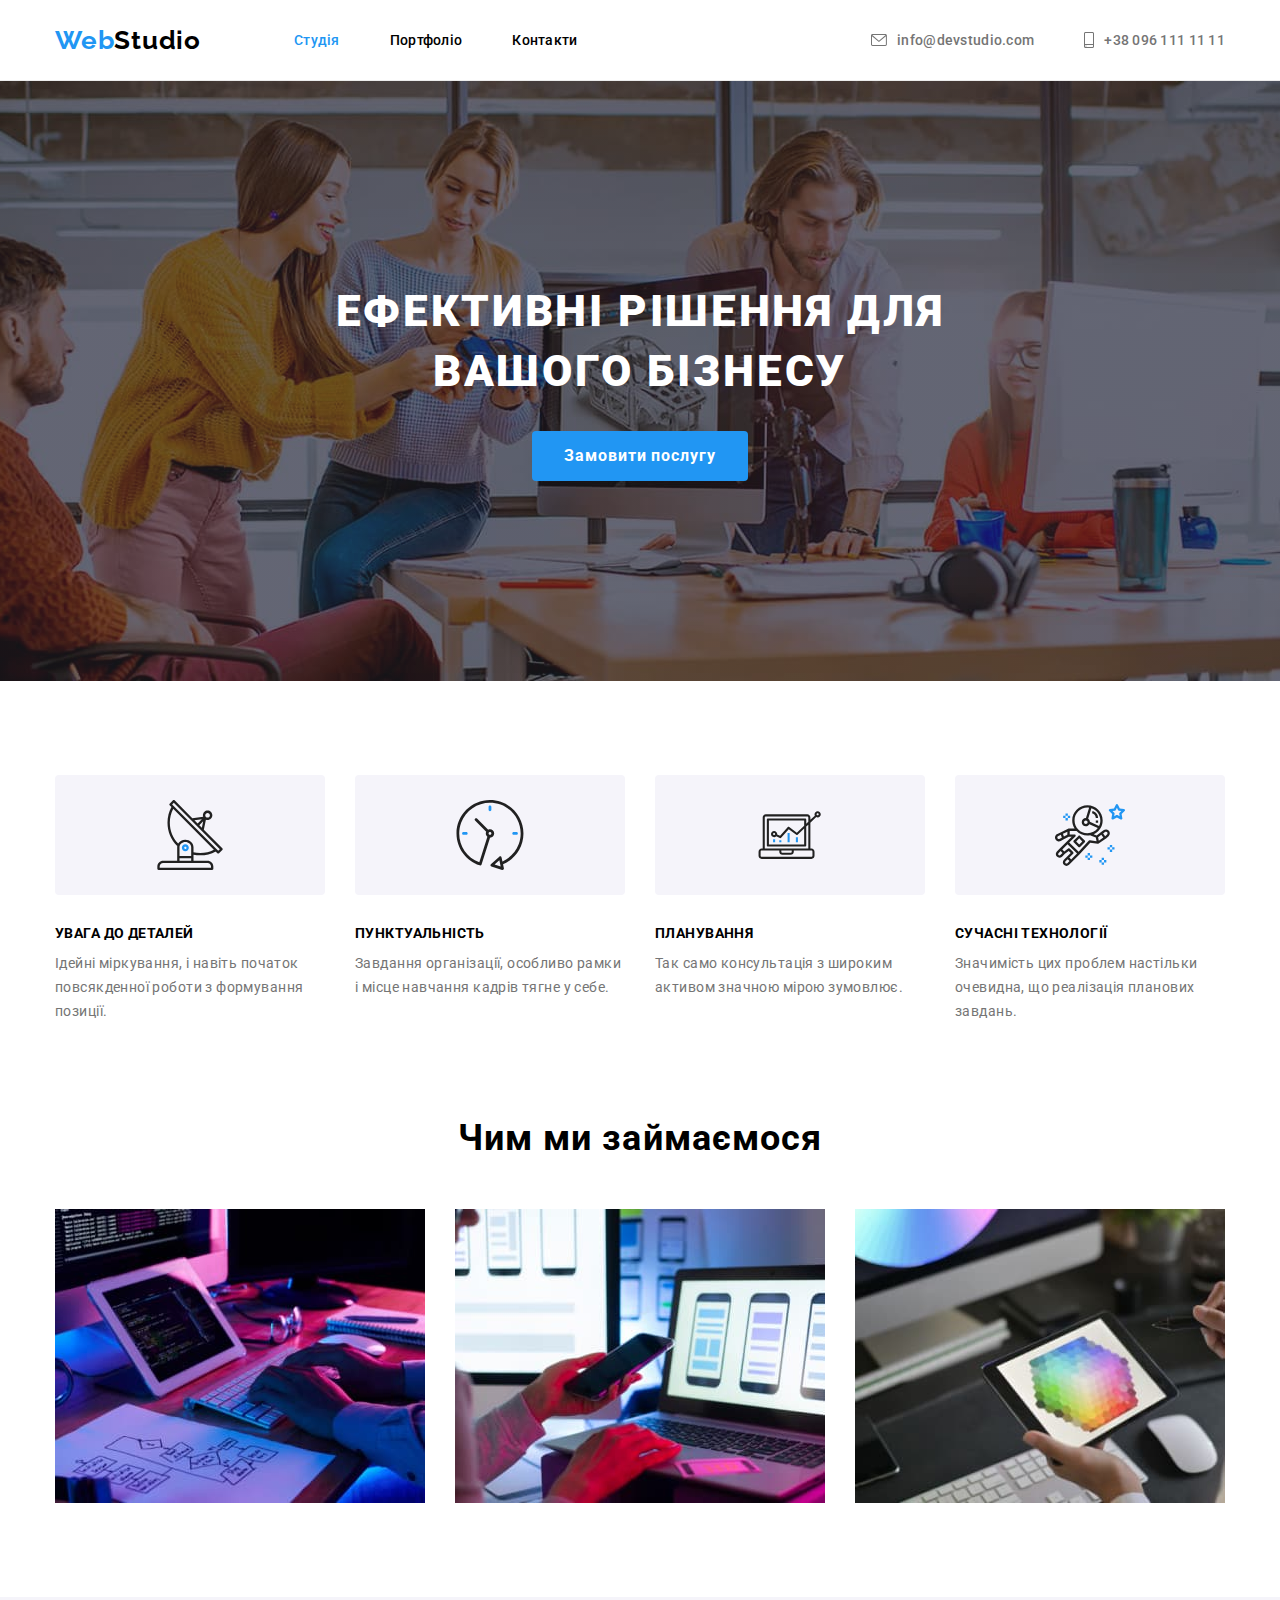
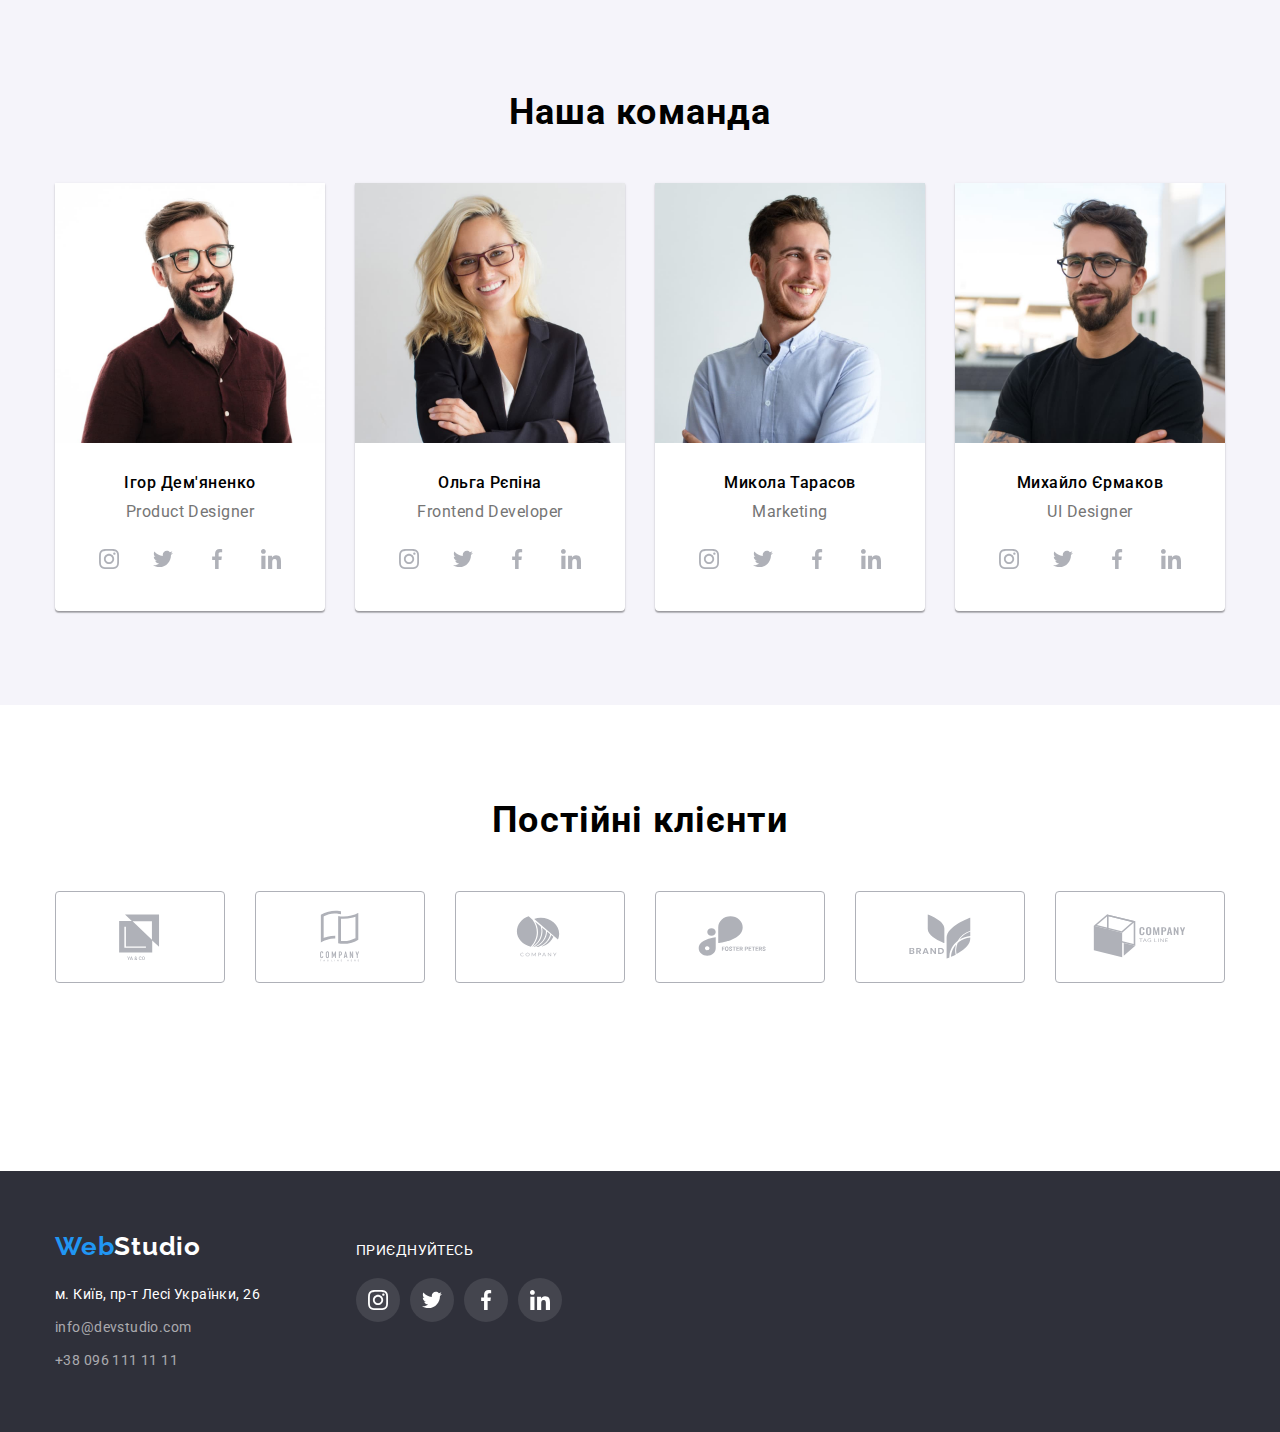
==== index.html @ e53da067 "hw-04" ====
<!DOCTYPE html>
<html lang="uk">
  <head>
    <meta charset="UTF-8" />
    <meta http-equiv="X-UA-Compatible" content="IE=edge" />
    <meta name="viewport" content="width=device-width, initial-scale=1.0" />
    <title>Студия</title>
    <link rel="preconnect" href="https://fonts.googleapis.com">
    <link rel="preconnect" href="https://fonts.gstatic.com" crossorigin>
    <link href="https://fonts.googleapis.com/css2?family=Raleway:wght@700&family=Roboto:wght@400;500;700;900&display=swap"
      rel="stylesheet"
    />
    <link rel="stylesheet" href="https://cdnjs.cloudflare.com/ajax/libs/modern-normalize/1.1.0/modern-normalize.min.css"/>
    <link rel="stylesheet" href="./css/styles.css" />
  </head>
  <body>
    <header class="header">
      <div class="header-container container">
        <nav class="header-nav">
          <a href="./index.html" class="header-logo link"><span class="first-part">Web</span><span
              class="last-part-header">Studio</span></a>
          <ul class="nav-list list">
            <li class="header-nav-item"><a href="./index.html" class="header-nav-link link current">Студія</a></li>
            <li class="header-nav-item"><a href="./portfolio.html" class="header-nav-link link">Портфоліо</a></li>
            <li class="header-nav-item"><a href="" class="header-nav-link link">Контакти</a></li>
          </ul>
        </nav>
    
        <ul class="e-mail-tel list">
          <li class="e-mail-tel-item"><a class="header-mailto-link link"
              href="mailto:info@devstudio.com"><svg class="nav-icon" width="16" height="12">
                <use href="./images/icon/symbol-defs.svg#icon-envelope"></use>
              </svg>info@devstudio.com</a></li>
          <li class="e-mail-tel-item"><a class="headrer-tel-link link" 
              href="tel:+380961111111"><svg class="nav-icon" width="10" height="16">
                <use href="./images/icon/symbol-defs.svg#icon-smartphone"></use>
              </svg>+38 096 111 11 11</a>
          </li>
        </ul>
      </div>
    
    </header>
    <main>
      <section class="hero">
          <h1 class="hero-title">Ефективні рішення для вашого бізнесу</h1>
          <button class="hero-btn btn" type="button">Замовити послугу</button>
      </section>
      <section class="features">
        <div class="container">
          <h2 class="features-title visually-hidden">Наші особливості</h2>
          <ul class="features-list list">
            <li class="features-list-item"> 
              <div class="icon-container">
                <svg class="features-icon" width="270" height="120">
                  <use href="./images/icon/symbol-defs.svg#icon-antenna"></use>
                </svg>
              </div>        
              <h3 class="features-fact">Увага до деталей</h3>
              <p class="features-fact-descr">Ідейні міркування, і навіть початок повсякденної роботи з формування позиції.</p>
            </li>
                
            <li class="features-list-item">
              <div class="icon-container">
                <svg class="features-icon" width="270" height="120">
                  <use href="./images/icon/symbol-defs.svg#icon-clock"></use> 
                </svg>
              </div>
              <h3 class="features-fact">Пунктуальність</h3>
              <p class="features-fact-descr">Завдання організації, особливо рамки і місце навчання кадрів тягне у себе.</p>                    
            </li>
                
            <li class="features-list-item">
              <div class="icon-container">
                <svg class="features-icon" width="270" height="120"> 
                  <use href="./images/icon/symbol-defs.svg#icon-diagram"></use>
                </svg>
              </div>
              <h3 class="features-fact">Планування</h3>
              <p class="features-fact-descr">Так само консультація з широким активом значною мірою зумовлює.</p>
            </li>
                
            <li class="features-list-item">
              <div class="icon-container">
                <svg class="features-icon" width="270" height="120">
                  <use href="./images/icon/symbol-defs.svg#icon-astronaut"></use>
                </svg>
              </div>
              <h3 class="features-fact">Сучасні технології</h3>
              <p class="features-fact-descr">Значимість цих проблем настільки очевидна, що реалізація планових завдань.</p>
            </li> 
          </ul>
        </div>
      </section>
<section class="box">
  <div class="container">
    <h2 class="box-facts">Чим ми займаємося</h2>
    <ul class="box-list list">
      <li>
        <img src="./images/box1.jpg" alt="Чоловік працює за ноутбуком" width="370" />
      </li>
      <li>
        <img src="./images/box2.jpg" alt="Дівчина працює за телефоном" width="370" />
      </li>
      <li>
        <img src="./images/box3.jpg" alt="Чоловік працює за планшетом" width="370" />
      </li>
    </ul>
  </div>

</section>
<section class="team">
  <div class="container">
    <h2 class="team-title">Наша команда</h2>
    <ul class="team-list list">
      <li class="team-flex-element">
        <div class="team-flex-dscr">
          <img src="./images/team-card1.jpg" alt="Ігор Дем'яненко" width="270" />
          <h3 class="team-card">Ігор Дем'яненко</h3>
          <p class="team-card-descr">Product Designer</p>
          <ul class="social-team-list">
            <li class="social-flex-element"><a class="social-link link" href=""><svg class="social-icon" width="20" height="20">
                  <use href="./images/icon/symbol-defs.svg#icon-instagram"></use>
                </svg></a></li>
            <li class="social-flex-element"><a class="social-link link" href=""><svg class="social-icon" width="20" height="20">
                  <use href="./images/icon/symbol-defs.svg#icon-twitter"></use>
                </svg></a></li>
            <li class="social-flex-element"><a class="social-link link" href=""><svg class="social-icon" width="20" height="20">
                  <use href="./images/icon/symbol-defs.svg#icon-facebook"></use>
                </svg></a></li>
            <li class="social-flex-element"><a class="social-link link" href=""><svg class="social-icon" width="20" height="20">
                  <use href="./images/icon/symbol-defs.svg#icon-linkedin"></use>
                </svg></a></li>
          </ul> 
        </div>
      </li>
      <li class="team-flex-element">
        <div class="team-flex-dscr">
          <img src="./images/team-card2.jpg" alt="Ольга Рєпіна" width="270" />
          <h3 class="team-card">Ольга Рєпіна</h3>
          <p class="team-card-descr">Frontend Developer</p>
          <ul class="social-team-list">
            <li class="social-flex-element"><a class="social-link link" href=""><svg class="social-icon" width="20" height="20">
                  <use href="./images/icon/symbol-defs.svg#icon-instagram"></use>
                </svg></a></li>
            <li class="social-flex-element"><a class="social-link link" href=""><svg class="social-icon" width="20" height="20">
                  <use href="./images/icon/symbol-defs.svg#icon-twitter"></use>
                </svg></a></li>
            <li class="social-flex-element"><a class="social-link link" href=""><svg class="social-icon" width="20" height="20">
                  <use href="./images/icon/symbol-defs.svg#icon-facebook"></use>
                </svg></a></li>
            <li class="social-flex-element"><a class="social-link link" href=""><svg class="social-icon" width="20" height="20">
                  <use href="./images/icon/symbol-defs.svg#icon-linkedin"></use>
                </svg></a></li>
          </ul>
        </div>
      </li>
      <li class="team-flex-element">
        <div class="team-flex-dscr">
          <img src="./images/team-card3.jpg" alt="Микола Тарасов" width="270" />
          <h3 class="team-card">Микола Тарасов</h3>
          <p class="team-card-descr">Marketing</p>
          <ul class="social-team-list">
            <li class="social-flex-element"><a class="social-link link" href=""><svg class="social-icon" width="20" height="20">
                  <use href="./images/icon/symbol-defs.svg#icon-instagram"></use>
                </svg></a></li>
            <li class="social-flex-element"><a class="social-link link" href=""><svg class="social-icon" width="20" height="20">
                  <use href="./images/icon/symbol-defs.svg#icon-twitter"></use>
                </svg></a></li>
            <li class="social-flex-element"><a class="social-link link" href=""><svg class="social-icon" width="20" height="20">
                  <use href="./images/icon/symbol-defs.svg#icon-facebook"></use>
                </svg></a></li>
            <li class="social-flex-element"><a class="social-link link" href=""><svg class="social-icon" width="20" height="20">
                  <use href="./images/icon/symbol-defs.svg#icon-linkedin"></use>
                </svg></a></li>
          </ul>
        </div>
      </li>
      <li class="team-flex-element">
        <div class="team-flex-dscr">
          <img src="./images/team-card4.jpg" alt="Михайло Єрмаков" width="270" />
          <h3 class="team-card">Михайло Єрмаков</h3>
          <p class="team-card-descr">UI Designer</p>
          <ul class="social-team-list">
            <li class="social-flex-element"><a class="social-link link" href=""><svg class="social-icon" width="20" height="20">
                  <use href="./images/icon/symbol-defs.svg#icon-instagram"></use>
                </svg></a></li>
            <li class="social-flex-element"><a class="social-link link" href=""><svg class="social-icon" width="20" height="20">
                  <use href="./images/icon/symbol-defs.svg#icon-twitter"></use>
                </svg></a></li>
            <li class="social-flex-element"><a class="social-link link" href=""><svg class="social-icon" width="20" height="20">
                  <use href="./images/icon/symbol-defs.svg#icon-facebook"></use>
                </svg></a></li>
            <li class="social-flex-element"><a class="social-link link" href=""><svg class="social-icon" width="20" height="20">
                  <use href="./images/icon/symbol-defs.svg#icon-linkedin"></use>
                </svg></a></li>
          </ul>
        </div>
      </li>
    </ul>
  </div>

</section>
<section class="clients">
  <div class="container">
    <h2 class="clients-title">Постійні клієнти</h2>
    <ul class="clients-list">
      <li class="clients-flex-element"><a class="client-link link" href=""><svg class="clients-icon" width="170"
            height="92">
            <use href="./images/icon/symbol-defs.svg#icon-logo-1"></use>
          </svg></a></li>
      <li class="clients-flex-element"><a class="client-link link" href=""><svg class="clients-icon" width="170"
            height="92">
            <use href="./images/icon/symbol-defs.svg#icon-logo-2"></use>
          </svg></a></li>
      <li class="clients-flex-element"><a class="client-link link" href=""><svg class="clients-icon" width="170"
            height="92">
            <use href="./images/icon/symbol-defs.svg#icon-logo-3"></use>
          </svg></a></li>
      <li class="clients-flex-element"><a class="client-link link" href=""><svg class="clients-icon" width="170"
            height="92">
            <use href="./images/icon/symbol-defs.svg#icon-logo-4"></use>
          </svg></a></li>
      <li class="clients-flex-element"><a class="client-link link" href=""><svg class="clients-icon" width="170"
            height="92">
            <use href="./images/icon/symbol-defs.svg#icon-logo-5"></use>
          </svg></a></li>
      <li class="clients-flex-element"><a class="client-link link" href=""><svg class="clients-icon" width="170"
            height="92">
            <use href="./images/icon/symbol-defs.svg#icon-logo-6"></use>
          </svg></a></li>

    </ul>
  </div>
</section>

      
     
    </main>
    <footer class="footer-container">
      <div class="footer-group container">
        <div class="nav-container">
          <a href="./index.html" class="footer-logo link"><span class="first-part">Web</span><span
              class="last-part-footer">Studio</span></a>
          <address class="footer-address">
            <ul class="footer-nav-list list">
              <li class="footer-nav-item"><a class="maps link" href="https://goo.gl/maps/CPtrU1FHBa2aNyZL9" target="_blank"
                  rel="noopener noreferrer nofollow">м. Київ, пр-т Лесі Українки, 26</a></li>
              <li class="footer-nav-item"><a class="footer-mailto-link link"
                  href="mailto:info@devstudio.com">info@devstudio.com</a></li>
              <li class="footer-nav-item"><a class="footer-tel-link link" href="tel:+380961111111">+38 096 111 11 11</a></li>
            </ul>
          </address>

        </div>
        
        
        <div class="social-footer">
          <p class="social-footer-descr">ПРИЄДНУЙТЕСЬ</p>
          <ul class="social-footer-list list">
            <li class="social-footer-element"><a class="social-footer-link link" href=""><svg class="social-icon" width="20"
                  height="20">
                  <use href="./images/icon/symbol-defs.svg#icon-instagram"></use>
                </svg></a></li>
            <li class="social-footer-element"><a class="social-footer-link link" href=""><svg class="social-icon" width="20"
                  height="20">
                  <use href="./images/icon/symbol-defs.svg#icon-twitter"></use>
                </svg></a></li>
            <li class="social-footer-element"><a class="social-footer-link link" href=""><svg class="social-icon" width="20"
                  height="20">
                  <use href="./images/icon/symbol-defs.svg#icon-facebook"></use>
                </svg></a></li>
            <li class="social-footer-element"><a class="social-footer-link link" href=""><svg class="social-icon" width="20"
                  height="20">
                  <use href="./images/icon/symbol-defs.svg#icon-linkedin"></use>
                </svg></a></li>
        
          </ul>
        </div>
      </div>
         
     
          
           
    </footer>
  </body>
</html>
---- css/styles.css ----
/* GENERALE STYLES */

:root {
    ---primary-text-color: rgba(33, 33, 33, 1)1;
    ---title-text-color: rgba(117, 117, 117, 1);
    ---accent-color: rgba(33, 150, 243, 1);
    ---primary-white-color: rgba(255, 255, 255, 1);
    ---first-logo-color: rgba(33, 150, 243, 1);
    ---last-logo-color: rgba(0, 0, 0, 1);
    ---bgd-color: rgba(47, 48, 58, 1);
    ---footer-nav-color: rgba(255, 255, 255, 0.6);
    ---btn-active-color: rgba(24, 140, 232, 1);
    ---btn-hover-focus: rgba(33, 150, 243, 1);
    ---btn-bgd: rgba(245, 244, 250, 1);
    ---border-color: rgba(236, 236, 236, 1)
}

body {
    font-family: 'Roboto', sans-serif;
    background-color: var(---primary-white-color);
    color: var(---primary-text-color);
}

/* reset  */

h1,
h2,
h3,
h4,
h5,
h6,
p {
    margin: 0;
}

ul {
    margin: 0;
    padding: 0;
    list-style: none;
}

img {
    display: block;
    max-width: 100%;
    height: auto;
}

a {
    text-decoration: none;
}

.list {
    list-style: none;
    margin: 0;
    padding: 0;
}

.link {
    text-decoration: none;
    color: currentColor;
}


.link:hover,
.link:focus {
    color: var(---accent-color)
}

.visually-hidden {
    position: absolute;
    width: 1px;
    height: 1px;
    margin: -1px;
    border: 0;
    padding: 0;

    white-space: nowrap;
    clip-path: inset(100%);
    clip: rect(0 0 0 0);
    overflow: hidden;
}

.container {
    margin-left: auto;
    margin-right: auto;
    width: 1200px;
    padding-left: 15px;
    padding-right: 15px;
    /* outline: 2px solid green; */

}

/* header */

.header {
    border-bottom: 1px solid var(---border-color);

}

.header-container {
    display: flex;
    align-items: center;

}

.header-nav {
    display: flex;
    align-items: center;
    /* justify-content: flex-start; */
}

.header-logo {
    padding: 24px 0;
    margin-right: 93px;
}

.nav-list {
    display: flex;
    color: var(---primary-text-color);

}

.nav-list .link {
    padding: 32px 0;
}

.header-nav-item {
    /* background-color: tomato; */
    margin-right: 50px;
}

.header-nav-item:last-child {
    margin-right: 0;
}

.header-nav .link {
    display: block;
    font-weight: 500;
    font-size: 14px;
    line-height: calc(16 / 14);
    letter-spacing: 0.02em;



}

.nav-list .link.current {
    color: var(---accent-color);
}

.first-part {
    font-family: 'Raleway';
    font-weight: 700;
    font-size: 26px;
    line-height: calc(31 / 26);
    letter-spacing: 0.03em;
    color: var(---first-logo-color);
}

.last-part-header {
    font-family: 'Raleway';
    font-weight: 700;
    font-size: 26px;
    line-height: calc(31 / 26);
    letter-spacing: 0.03em;
    color: var(---last-logo-color);
}

.e-mail-tel {
    display: flex;
    justify-content: flex-end;
    margin-left: auto;
}

.e-mail-tel-item+.e-mail-tel-item {
    margin-left: 50px;
}

.e-mail-tel .link {
    /* display: block; */
    align-items: center;
    padding: 32px 0;
    font-weight: 500;
    font-size: 14px;
    line-height: calc(16 / 14);
    letter-spacing: 0.02em;
    color: var(---title-text-color);

}

.e-mail-tel .link:focus,
.e-mail-tel .link:hover {
    color: var(---accent-color);
}

.nav-icon {
    justify-content: center;
    align-items: center;
    fill: currentColor;
}

.headrer-tel-link:hover,
.headrer-tel-link:focus {
    fill: var(---accent-color);
}

.headrer-tel-link, .header-mailto-link {
    display: flex;
    justify-content: center;
    align-items: center;
    gap: 10px;
    
}


/* MAIN */

.hero {
    background-color: var(---bgd-color);
    max-width: 1600px;
    height: 600px;
    margin-left: auto;
    margin-right: auto;
    padding: 200px 0;
    align-items: center;
    text-align: center;
    background-image:
        linear-gradient(to right,
            rgba(47, 48, 58, 0.4),
            rgba(47, 48, 58, 0.4)),
        url(../images/img-hero.jpg);
    background-position: center;
    background-repeat: no-repeat;
    background-size: cover;

}

.hero-title {
    color: var(---primary-white-color);
    font-weight: 900;
    font-size: 44px;
    line-height: calc(60 / 44);
    letter-spacing: 0.06em;
    text-transform: uppercase;
    max-width: 696px;
    margin-bottom: 30px;
    margin-top: 0;
    margin-left: auto;
    margin-right: auto;
}

.btn {
    display: inline-block;
    border: none;
}

.hero-btn {
    font-family: 'Roboto', sans-serif;
    color: var(---primary-white-color);
    background: var(---btn-hover-focus);
    font-weight: 700;
    font-size: 16px;
    line-height: calc(30 / 16);
    align-items: center;
    letter-spacing: 0.06em;
    cursor: pointer;
    padding: 10px 32px;
    min-width: 216px;
    min-height: 50px;
    border-radius: 4px;
    text-decoration: none;

}

.hero-btn:hover,
.hero-btn:focus {
    color: var(---primary-white-color);
    background: var(---btn-active-color);
}

.filter-btn {

    font-family: 'Roboto', sans-serif;
    color: var(---primary-text-color);
    background: var(---btn-bgd);
    font-weight: 500;
    font-size: 16px;
    line-height: calc(26 / 16);
    text-align: center;
    letter-spacing: 0.03em;
    cursor: pointer;
    align-items: center;
    padding: 6px 22px;
    border-radius: 6px;
    text-decoration: none;

}



.filter-btn:hover,
.filter-btn:focus {
    color: var(---primary-white-color);
    background: var(---btn-hover-focus);
    box-shadow: 0px 3px 1px rgba(0, 0, 0, 0.1),
        0px 1px 2px rgba(0, 0, 0, 0.08),
        0px 2px 2px rgba(0, 0, 0, 0.12);
}

.features {
    padding-top: 94px;
    padding-bottom: 0;
}

.features-list {
    display: flex;
    /* align-items: flex-start; */
    justify-content: space-between;


}

.features-list-item+.features-list-item {
    margin-left: 30px;
}

.features-fact {
    font-weight: 700;
    font-size: 14px;
    line-height: calc(16 / 14);
    letter-spacing: 0.03em;
    text-transform: uppercase;
    color: var(---primary-text-color);
    margin-top: auto;
    margin-bottom: 10px;
    margin-left: auto;
    margin-right: auto;
    /* padding-top: 94px; */
}

.features-fact-descr {
    font-size: 14px;
    line-height: calc(24 / 14);
    letter-spacing: 0.03em;
    color: var(---title-text-color);
    width: 270px;
    margin-bottom: 0;
    margin-top: 0;
    padding-bottom: 0;

}

.box-facts {
    font-weight: 700;
    font-size: 36px;
    line-height: calc(42 / 36);
    text-align: center;
    letter-spacing: 0.03em;
    color: var(---primary-text-color);
    margin-top: 0;
    margin-bottom: 50px;
    padding-top: 0;
    padding-bottom: 0;
}

.box-list {
    display: flex;
    flex-basis: calc((100% - 30px * 2) / 3);
    gap: 30px;

}

.team {
    background-color: var(---btn-bgd);
    /* padding-top: 94px; */
    padding-bottom: 94px;

}

.team-title {
    font-weight: 700;
    font-size: 36px;
    line-height: calc(42 / 36);
    text-align: center;
    letter-spacing: 0.03em;
    color: var(---primary-text-color);
    padding-bottom: 0;
    margin-top: 0;
    margin-bottom: 50px;
    /* padding-top: 94px; */

}

.team-list {
    display: flex;
    align-items: center;
    justify-content: space-between;
}

.team-card {
    font-weight: 500;
    font-size: 16px;
    line-height: calc(19 / 16);
    text-align: center;
    letter-spacing: 0.03em;
    color: var(---primary-text-color);
    margin-top: 30px;
    margin-bottom: 10px;
}

.team-card-descr {
    font-size: 16px;
    line-height: calc(19 / 16);
    text-align: center;
    letter-spacing: 0.03em;
    color: var(---title-text-color);
    margin-top: 0;
    margin-bottom: 0;
}

.filters-list {
    display: flex;
    align-items: center;
    text-align: center;
    justify-content: center;
}

.filters-list-item+.filters-list-item {
    margin-left: 8px;
}

.project-title {
    font-weight: 700;
    font-size: 18px;
    line-height: calc(36 / 18);
    letter-spacing: 0.06em;
    color: var(---primary-text-color);
    margin-top: 0;
    margin-bottom: 4px;

}

.project-dscr {
    font-size: 16px;
    line-height: calc(30 / 16);
    letter-spacing: 0.03em;
    color: var(---title-text-color);
    margin-top: 0;
    margin-bottom: 0;
}

.features-list-item {
    width: 270px;


}

/*FOOTER*/
footer {
    background-color: var(---bgd-color);

}

.footer-container {
    margin-top: auto;
    margin-bottom: auto;
    padding: 60px 0;


}

.first-part {

    font-family: 'Raleway';
    font-weight: 700;
    font-size: 26px;
    line-height: calc(31 / 26);
    letter-spacing: 0.03em;
    color: var(---first-logo-color);

}

.last-part-footer {
    font-family: 'Raleway';
    font-weight: 700;
    font-size: 26px;
    line-height: calc(31 / 26);
    letter-spacing: 0.03em;
    color: var(---primary-white-color);
}

.footer-logo {
    padding-top: 0;
    padding-bottom: 0;
    margin-top: 0;
    margin-bottom: 20px;
}

.footer-nav-item {
    margin-bottom: 0;
    margin-top: 0;
    ;
}

.footer-nav-list {
    font-family: 'Roboto';
    font-style: normal;
    font-size: 14px;
    line-height: calc(24 / 14);
    letter-spacing: 0.03em;
    flex-direction: column;
    /* padding-top: 0;
    padding-bottom: 0; */
    padding: 0;

}

.footer-nav-item+.footer-nav-item {
    margin-top: 9px;
}

.maps {
    color: var(---primary-white-color)
}

.footer-mailto-link,
.footer-tel-link {
    color: var(---footer-nav-color);

}

section {
    padding: 94px 0;
    /* outline: 2px solid tomato; */

}

.footer-container .link {
    display: flex;
    margin-right: 0;
    padding-right: 0;
}

.project-list {
    display: flex;
    flex-wrap: wrap;
    margin-top: 50px;

}

.project-flex-element {
    width: calc((100% - 60px) / 3);
    margin-right: 30px;
    margin-bottom: 30px;

}
.project-flex-element:hover,
.project-flex-element:focus {
    box-shadow: 0px 1px 1px rgba(0, 0, 0, 0.12),
        0px 4px 4px rgba(0, 0, 0, 0.06),
        1px 4px 6px rgba(0, 0, 0, 0.16);
}

.project-flex-element:nth-child(3n) {
    margin-right: 0;
}

.project-flex-element:nth-last-child(-n + 3) {
    margin-bottom: 0;
}

.flex-dscr {
    padding: 20px 24px;
    border-left: 1px solid var(---border-color);
    border-right: 1px solid var(---border-color);
    border-bottom: 1px solid var(---border-color);
    /* outline: 1px solid var(---border-color); */
}

/* .portfolio-container {
    display: flex;
    padding-top: 0;
    padding-bottom: 0;
    margin-left: auto;
    margin-right: auto;
    align-items: center;
    text-align: center;
    justify-content:center;

} */

.features-flex-container {
    display: flex;
    flex-wrap: wrap;
    padding-top: 0;

}

.icon-container {
    width: 270px;
    margin-bottom: 30px;
    background-color: rgba(245, 244, 250, 1);
    border-radius: 4px;

}

.features-icon {
    display: flex;
    align-items: center;
    justify-content: center;
    padding: 25px 100px;
    fill: currentColor;
}

.features-list-item:nth-child(4n) {
    margin-right: 0;
}

.team-flex-element {
    width: calc((100% - 90px) / 4);
    margin-right: 30px;
    
}

.team-flex-element+.team-flex-element {
    margin-right: 30px;
}

.team-flex-element:nth-child(4n) {
    margin-right: 0;
}


.team-flex-dscr {
    
    padding-bottom: 30px;
    background-color: var(---primary-white-color);
    box-shadow: 0px 1px 3px rgba(0, 0, 0, 0.12), 0px 1px 1px rgba(0, 0, 0, 0.14), 0px 2px 1px rgba(0, 0, 0, 0.2);
    border-radius: 0px 0px 4px 4px;

}

.clients {
    padding-top: 94px;
    padding-bottom: 94px;
}

.clients-title {

    font-weight: 700;
    font-size: 36px;
    line-height: calc(42 / 36);
    text-align: center;
    letter-spacing: 0.03em;
    color: var(---primary-text-color);
    padding-bottom: 0;
    margin-top: 0;
    margin-bottom: 50px;

}

.clients-list {
    padding: auto;
    display: flex;
    justify-content: center;
    margin-bottom: 94px;

}

.clients-icon {
display: flex;
align-items: center;
justify-content: center;
}
.clients-flex-element {
width: calc((100% - 150px) / 6);
margin-right: 30px;

}
.clients-flex-element+.clients-flex-element {
margin-right: 30px;
}

.clients-flex-element:nth-child(6n) {
margin-right: 0;
}

.client-link {
display: block;
width: 170px;
height: 92px;
display: flex;
align-items: center;
justify-content: center;
fill: currentColor;
color: rgba(175, 177, 184, 1);
border: 1px solid #AFB1B8;
border-radius: 4px;
padding: 16px 32px;

}

.client-link:hover,
.client-link:focus {
color: rgba(33, 150, 243, 1);
border-color: rgba(33, 150, 243, 1);
}

.social-link {
    display: flex;
    justify-content: center;
    align-items: center;

    width: 44px;
    height: 44px;
    background-color: #fff;
    fill: currentColor;
    color: rgba(175, 177, 184, 1);
    border-radius: 50%;
    gap: 10px;
}

.social-link:hover,
.social-link:focus {
    color: #fff;
    background-color: var(---accent-color)
}

.social-team-list {
    display: flex;
    justify-content: center;
        align-items: center;
        margin-top: 16px;
    flex-basis: calc((100% - 10px * 3) / 4);
        gap: 10px;
}


/* .cosial-icon {
    display: flex;
    align-items: center;
    justify-content: center;
   
} */

.social-footer {
    display: block;
    width: 206px;
    align-items: baseline;
    flex-wrap: wrap;
    margin-left: 70px;
}
.nav-container {
    display: block;
        width: 231px;
        align-items: baseline;
        flex-wrap: wrap;
}
.social-footer-list {
    display: flex;
    align-items: center;
    justify-content: center;
   
        margin-top: 16px;
        flex-basis: calc((100% - 10px * 3) / 4);
        gap: 10px;
    }

.social-footer-link {
    display: flex;
    justify-content: center;
    align-items: center;

    width: 44px;
    height: 44px;
    background-color: rgba(255, 255, 255, 0.1);
    fill: currentColor;
    color: var(---primary-white-color);
    border-radius: 50%;
    gap: 10px;
}
.social-footer-link:hover,
.social-footer-link:focus {
    color: var(---primary-white-color);
    background-color: var(---accent-color)
}

.social-footer-list {
    display: flex;
    justify-content: center;
    align-items: center;
    margin-top: 16px;
    flex-basis: calc((100% - 10px * 3) / 4);
    gap: 10px;
}
.cosial-icon {
    display: flex;
    align-items: center;
    justify-content: center;
   
}

.social-footer-descr {
    font-size: 14px;
    line-height: calc(24 / 14);
    letter-spacing: 0.03em;
    color: var(---primary-white-color);
    width: 116px;
    margin-bottom: 0;
    margin-top: 0;
    padding-bottom: 0;
}

.footer-group {

    display: flex;
   
   align-items: baseline;

}
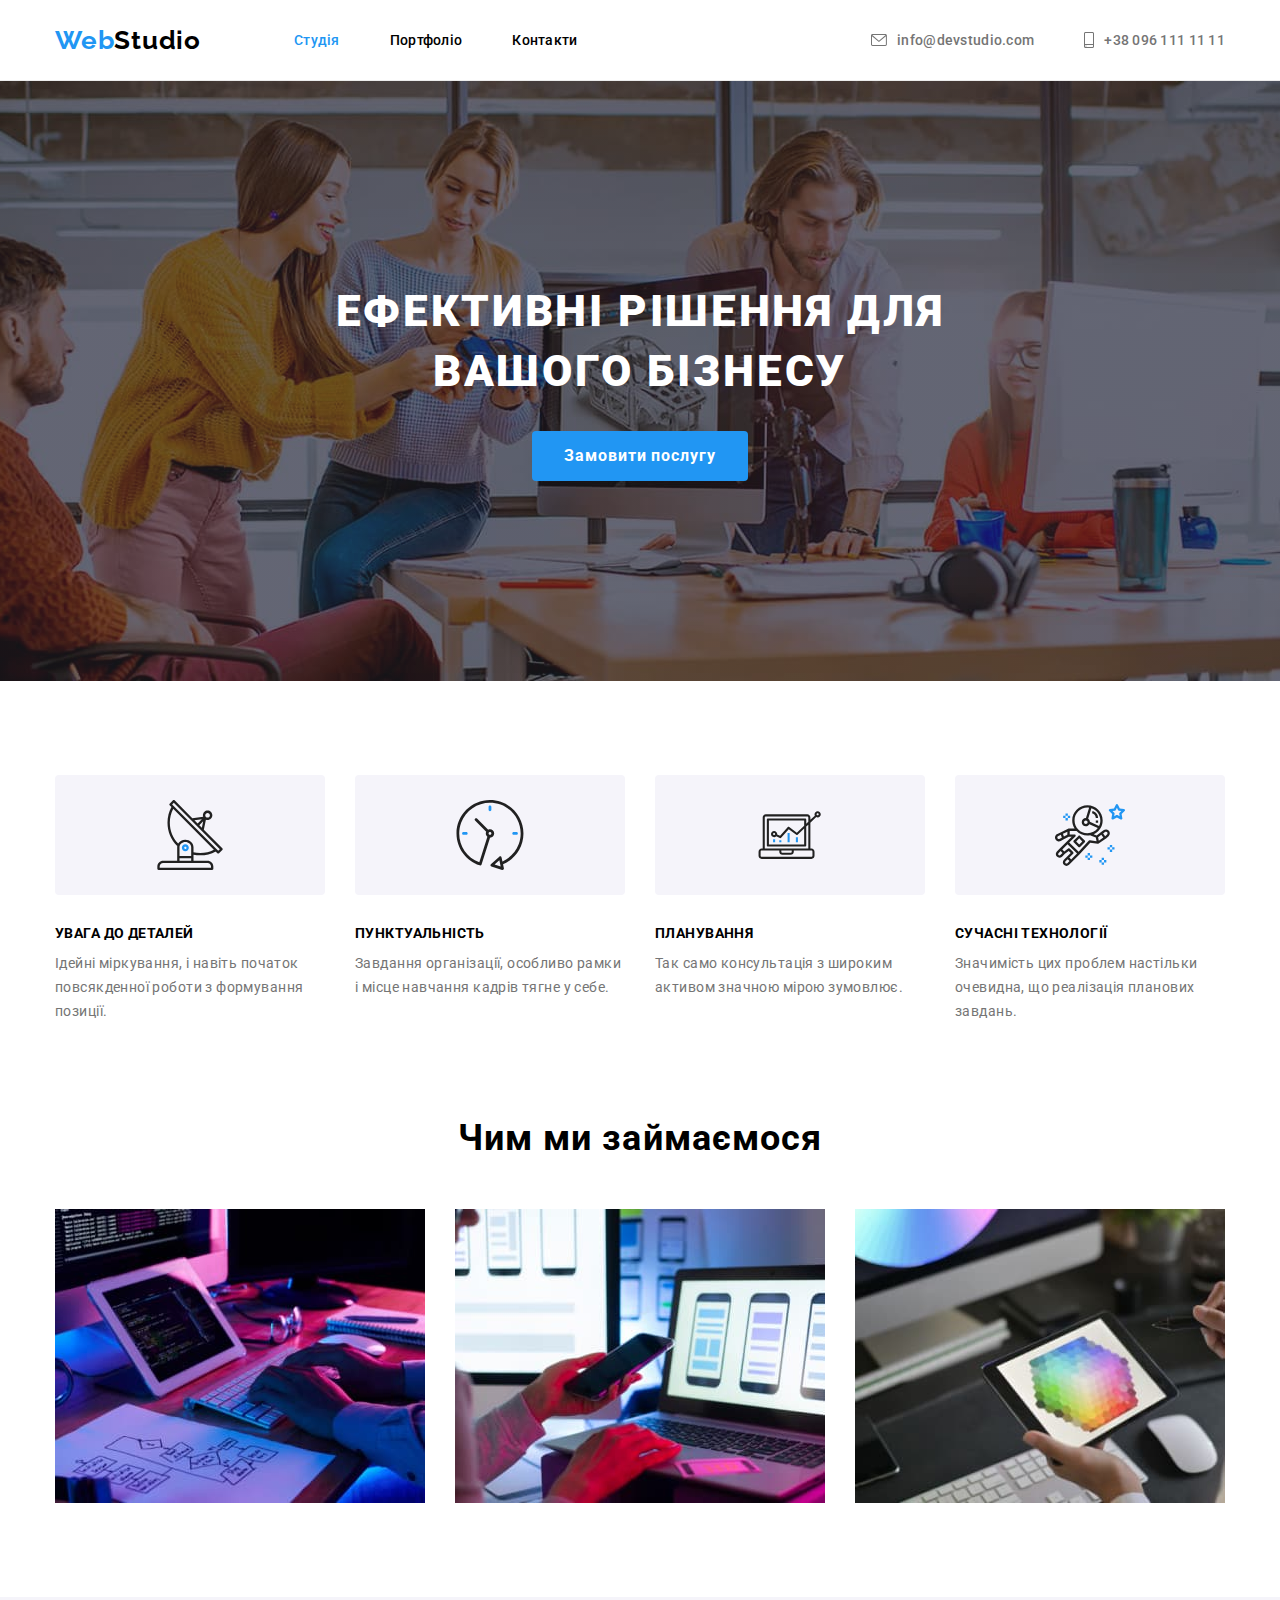
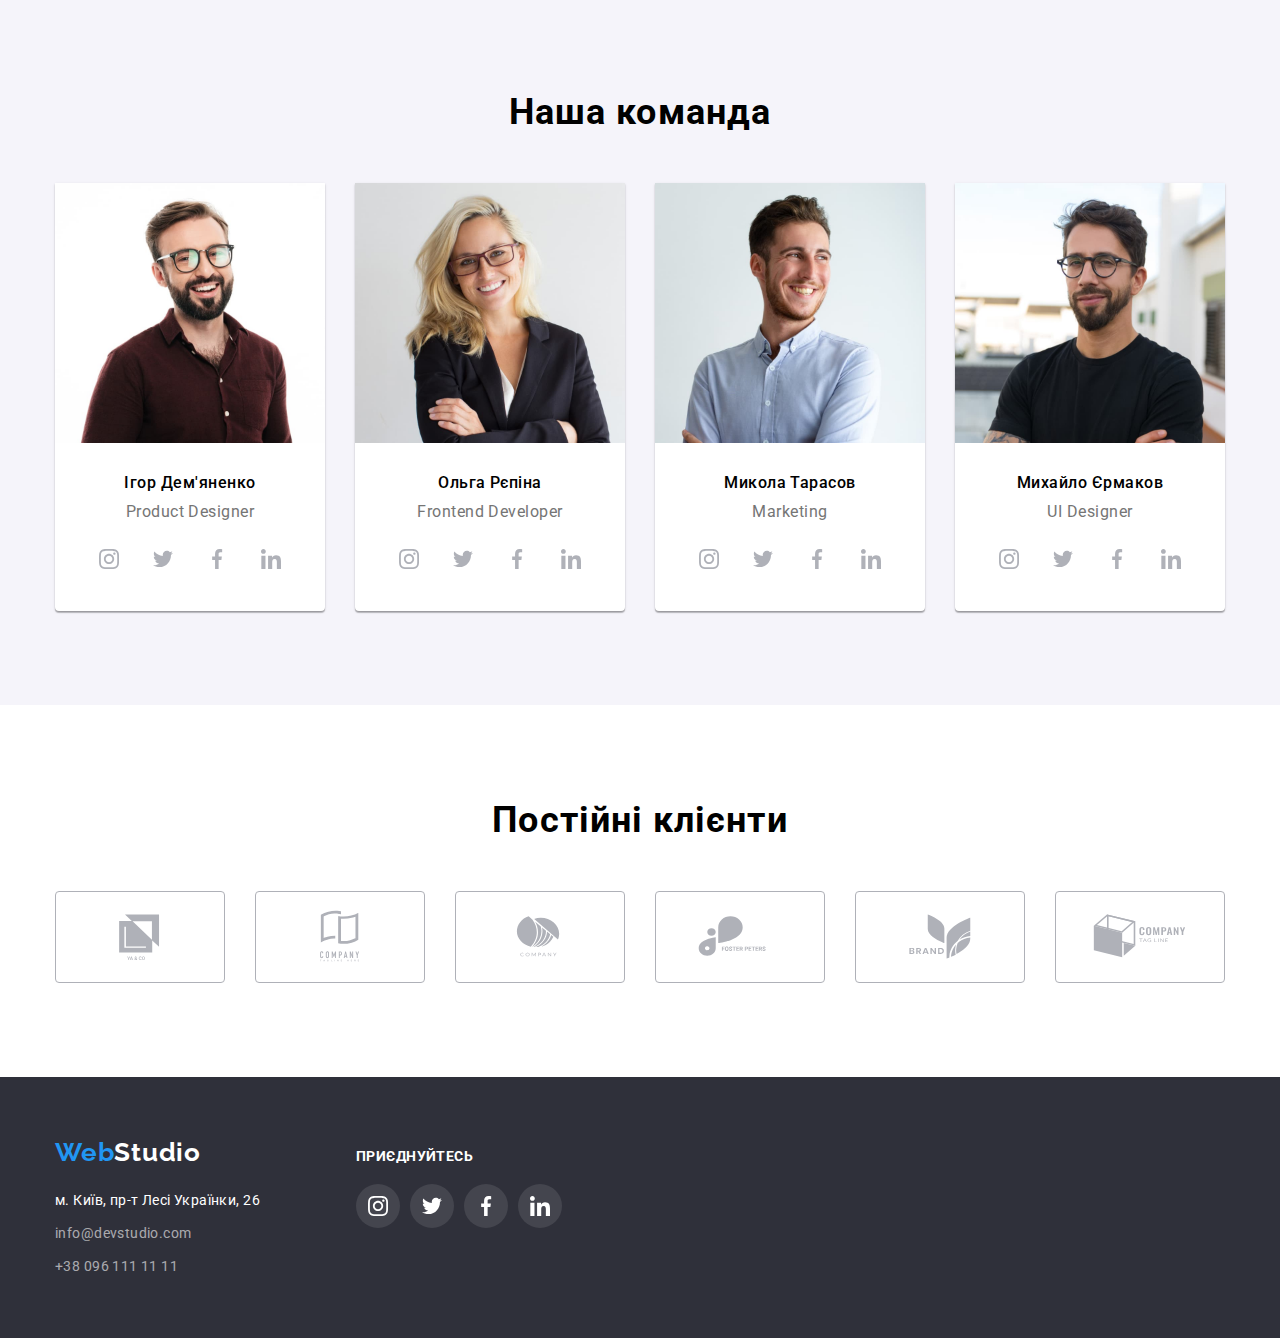
==== commit fb2007f1: "error correction" ====
--- a/index.html
+++ b/index.html
@@ -255,7 +255,7 @@
         
         
         <div class="social-footer">
-          <p class="social-footer-descr">ПРИЄДНУЙТЕСЬ</p>
+          <p class="social-footer-descr">приєднуйтесь</p>
           <ul class="social-footer-list list">
             <li class="social-footer-element"><a class="social-footer-link link" href=""><svg class="social-icon" width="20"
                   height="20">
--- a/css/styles.css
+++ b/css/styles.css
@@ -179,7 +179,7 @@
 }
 
 .e-mail-tel .link {
-    /* display: block; */
+    
     align-items: center;
     padding: 32px 0;
     font-weight: 500;
@@ -208,8 +208,6 @@
 
 .headrer-tel-link, .header-mailto-link {
     display: flex;
-    justify-content: center;
-    align-items: center;
     gap: 10px;
     
 }
@@ -662,10 +660,10 @@
 }
 
 .clients-list {
-    padding: auto;
-    display: flex;
-    justify-content: center;
-    margin-bottom: 94px;
+    
+    display: flex;
+    justify-content: center;
+    
 
 }
 
@@ -807,10 +805,13 @@
     line-height: calc(24 / 14);
     letter-spacing: 0.03em;
     color: var(---primary-white-color);
-    width: 116px;
+    font-weight: 700;
+    text-transform: uppercase;
+    /* width: 116px;
     margin-bottom: 0;
     margin-top: 0;
-    padding-bottom: 0;
+    padding-bottom: 0; */
+    
 }
 
 .footer-group {
